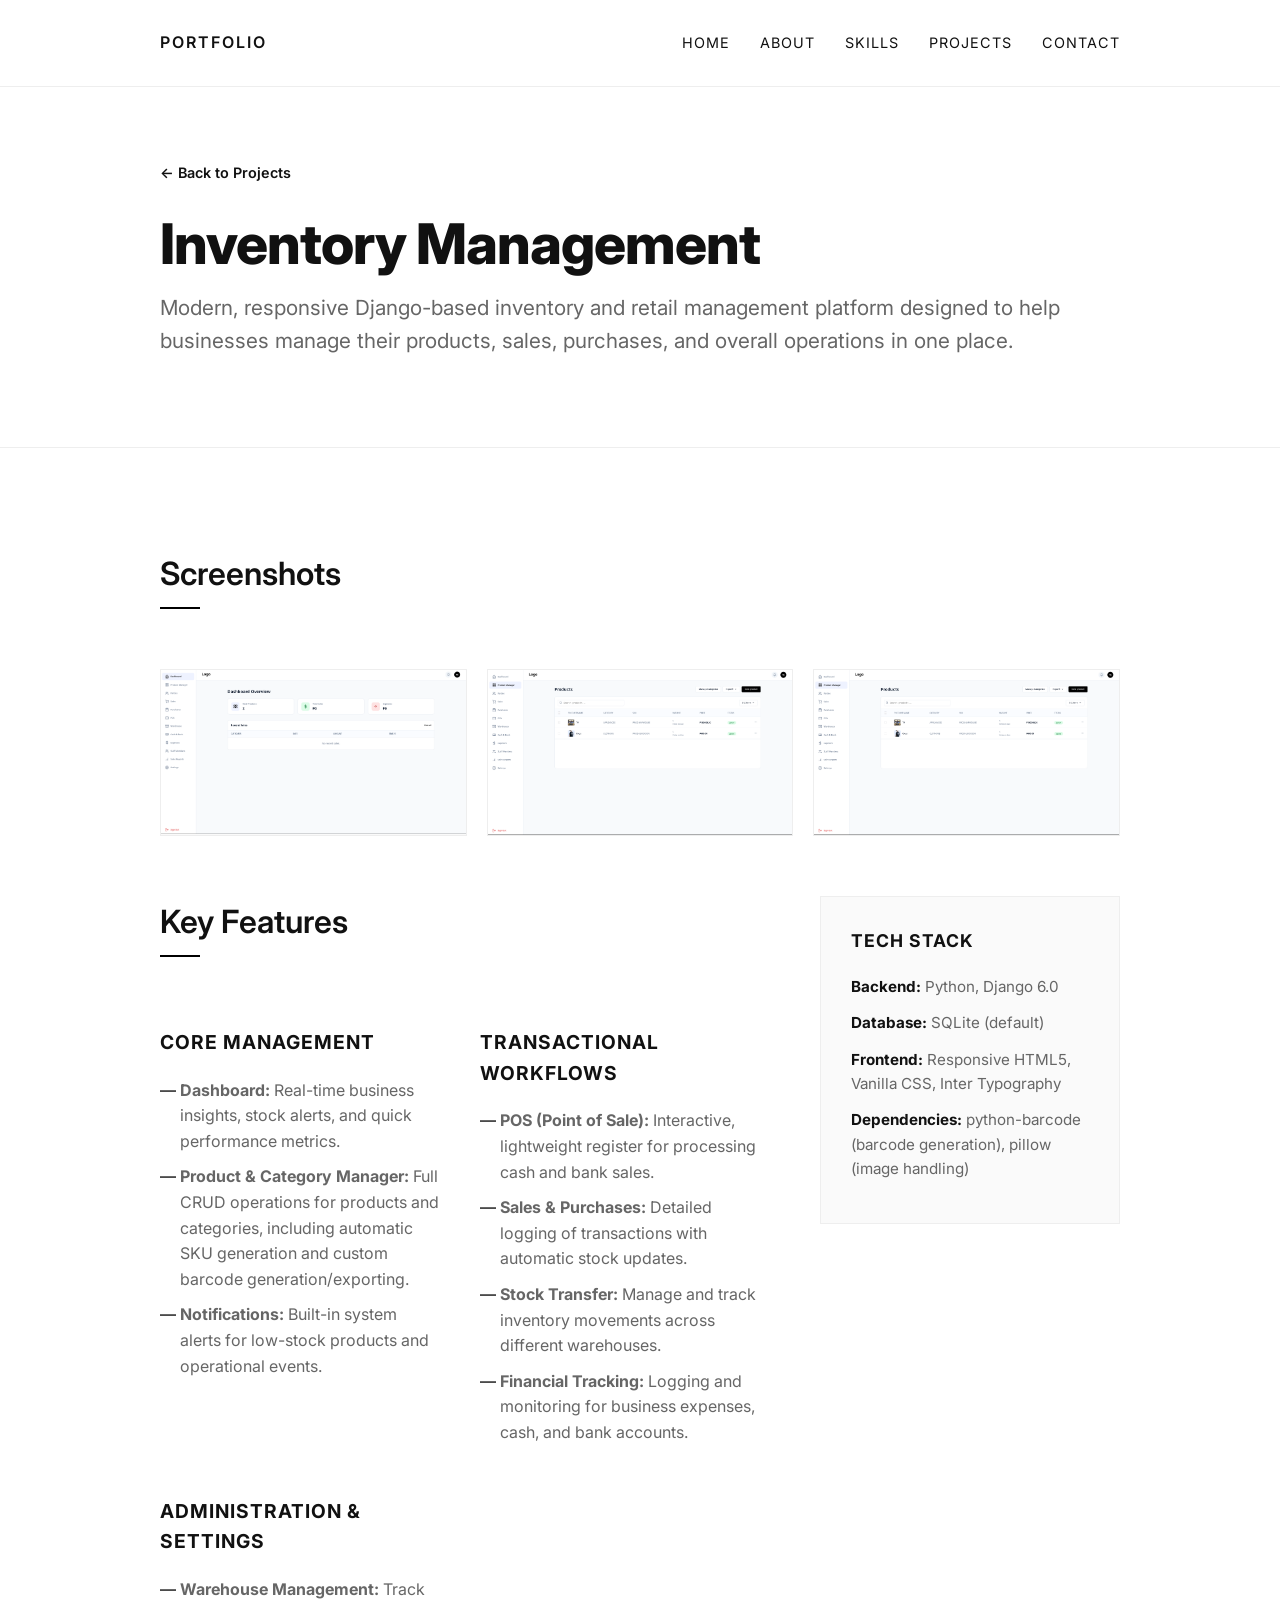
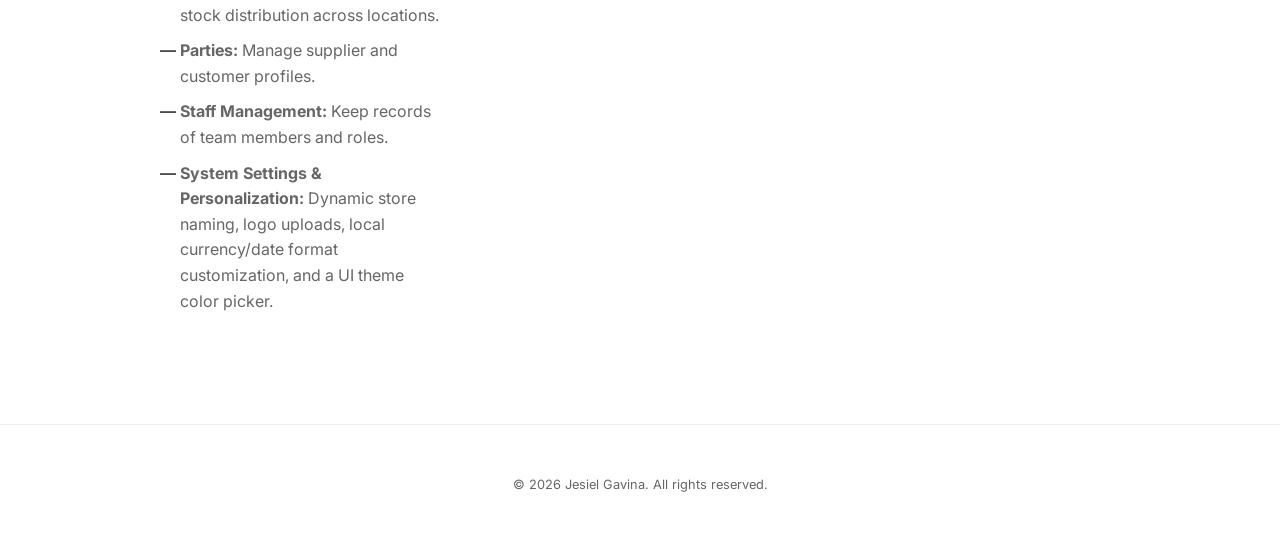
==== portfolio.html @ c1a0f416 "portfolio" ====
<!DOCTYPE html>
<html lang="en">
<head>
    <meta charset="UTF-8">
    <meta name="viewport" content="width=device-width, initial-scale=1.0">
    <title>Inventory Management | Portfolio</title>
    <link rel="stylesheet" href="styles.css">
    <link rel="preconnect" href="https://fonts.googleapis.com">
    <link rel="preconnect" href="https://fonts.gstatic.com" crossorigin>
    <link href="https://fonts.googleapis.com/css2?family=Inter:wght@300;400;600&display=swap" rel="stylesheet">
</head>
<body>
    <header>
        <nav>
            <div class="logo"><a href="index.html" style="text-decoration: none; color: inherit;">PORTFOLIO</a></div>
            <ul>
                <li><a href="index.html">Home</a></li>
                <li><a href="index.html#about">About</a></li>
                <li><a href="index.html#skills">Skills</a></li>
                <li><a href="index.html#projects">Projects</a></li>
                <li><a href="index.html#contact">Contact</a></li>
            </ul>
        </nav>
    </header>

    <main>
        <section class="project-header">
            <div class="container">
                <a href="index.html#projects" class="back-link">&larr; Back to Projects</a>
                <h1>Inventory Management</h1>
                <p class="tagline">Modern, responsive Django-based inventory and retail management platform designed to help businesses manage their products, sales, purchases, and overall operations in one place.</p>
            </div>
        </section>

        <section id="project-details">
            <div class="container">
                <!-- Project Gallery -->
                <div class="project-gallery">
                    <h2>Screenshots</h2>
                    <div class="gallery-grid">
                        <div class="gallery-item">
                            <img src="media/Screenshot_20260610_180153-1.png" alt="Inventory Dashboard">
                        </div>
                        <div class="gallery-item">
                            <img src="media/Screenshot_20260610_180209.png" alt="Product Management">
                        </div>
                        <div class="gallery-item">
                            <img src="media/Screenshot_20260610_180209-1.png" alt="POS Register & Sales">
                        </div>
                    </div>
                </div>

                <div class="project-meta-grid">
                    <!-- Key Features -->
                    <div class="features-section">
                        <h2>Key Features</h2>
                        <div class="skills-grid" style="margin-top: 40px;">
                            <div class="skill-category">
                                <h3>Core Management</h3>
                                <ul>
                                    <li><strong>Dashboard:</strong> Real-time business insights, stock alerts, and quick performance metrics.</li>
                                    <li><strong>Product & Category Manager:</strong> Full CRUD operations for products and categories, including automatic SKU generation and custom barcode generation/exporting.</li>
                                    <li><strong>Notifications:</strong> Built-in system alerts for low-stock products and operational events.</li>
                                </ul>
                            </div>
                            <div class="skill-category">
                                <h3>Transactional Workflows</h3>
                                <ul>
                                    <li><strong>POS (Point of Sale):</strong> Interactive, lightweight register for processing cash and bank sales.</li>
                                    <li><strong>Sales & Purchases:</strong> Detailed logging of transactions with automatic stock updates.</li>
                                    <li><strong>Stock Transfer:</strong> Manage and track inventory movements across different warehouses.</li>
                                    <li><strong>Financial Tracking:</strong> Logging and monitoring for business expenses, cash, and bank accounts.</li>
                                </ul>
                            </div>
                            <div class="skill-category">
                                <h3>Administration & Settings</h3>
                                <ul>
                                    <li><strong>Warehouse Management:</strong> Track stock distribution across locations.</li>
                                    <li><strong>Parties:</strong> Manage supplier and customer profiles.</li>
                                    <li><strong>Staff Management:</strong> Keep records of team members and roles.</li>
                                    <li><strong>System Settings & Personalization:</strong> Dynamic store naming, logo uploads, local currency/date format customization, and a UI theme color picker.</li>
                                </ul>
                            </div>
                        </div>
                    </div>

                    <!-- Tech Stack Sidebar -->
                    <div class="sidebar-section">
                        <div class="tech-stack-card">
                            <h3>Tech Stack</h3>
                            <ul>
                                <li><strong>Backend:</strong> Python, Django 6.0</li>
                                <li><strong>Database:</strong> SQLite (default)</li>
                                <li><strong>Frontend:</strong> Responsive HTML5, Vanilla CSS, Inter Typography</li>
                                <li><strong>Dependencies:</strong> python-barcode (barcode generation), pillow (image handling)</li>
                            </ul>
                        </div>
                    </div>
                </div>
            </div>
        </section>
    </main>

    <footer>
        <div class="container">
            <p>&copy; 2026 Jesiel Gavina. All rights reserved.</p>
        </div>
    </footer>

    <script src="script.js"></script>
</body>
</html>
---- styles.css ----
:root {
    --bg-color: #ffffff;
    --text-color: #111111;
    --accent-color: #000000;
    --secondary-text: #666666;
    --border-color: #eeeeee;
    --section-padding: 100px 0;
    --container-width: 1000px;
}

* {
    margin: 0;
    padding: 0;
    box-sizing: border-box;
}

html {
    scroll-behavior: smooth;
}

body {
    font-family: 'Inter', -apple-system, BlinkMacSystemFont, 'Segoe UI', Roboto, sans-serif;
    background-color: var(--bg-color);
    color: var(--text-color);
    line-height: 1.6;
}

.container {
    max-width: var(--container-width);
    margin: 0 auto;
    padding: 0 20px;
}

/* Header & Nav */
header {
    padding: 30px 0;
    position: fixed;
    width: 100%;
    top: 0;
    background: rgba(255, 255, 255, 0.9);
    backdrop-filter: blur(5px);
    z-index: 1000;
    border-bottom: 1px solid var(--border-color);
}

nav {
    display: flex;
    justify-content: space-between;
    align-items: center;
    max-width: var(--container-width);
    margin: 0 auto;
    padding: 0 20px;
}

.logo {
    font-weight: 600;
    letter-spacing: 2px;
}

nav ul {
    display: flex;
    list-style: none;
}

nav ul li {
    margin-left: 30px;
}

nav ul li a {
    text-decoration: none;
    color: var(--text-color);
    font-size: 0.9rem;
    text-transform: uppercase;
    letter-spacing: 1px;
    transition: opacity 0.3s ease;
}

nav ul li a:hover {
    opacity: 0.6;
}

/* Sections */
section {
    padding: var(--section-padding);
}

h2 {
    font-size: 2rem;
    font-weight: 600;
    margin-bottom: 40px;
    position: relative;
    display: inline-block;
}

h2::after {
    content: '';
    position: absolute;
    bottom: -10px;
    left: 0;
    width: 40px;
    height: 2px;
    background: var(--accent-color);
}

/* Hero Section */
#hero {
    height: 100vh;
    display: flex;
    align-items: center;
    text-align: left;
    padding-top: 80px;
}

#hero h1 {
    font-size: 5.5rem;
    font-weight: 800;
    line-height: 1.05;
    margin-bottom: 24px;
    letter-spacing: -2px;
}

#hero .subtitle {
    font-size: 1.5rem;
    font-weight: 500;
    color: var(--secondary-text);
    margin-bottom: 48px;
    letter-spacing: -0.5px;
}

.btn {
    display: inline-block;
    padding: 12px 30px;
    background-color: var(--accent-color);
    color: #fff;
    text-decoration: none;
    font-size: 0.9rem;
    font-weight: 600;
    transition: transform 0.3s ease, background-color 0.3s ease;
}

.btn:hover {
    background-color: #333;
    transform: translateY(-2px);
}

/* About Section */
#about p {
    font-size: 1.2rem;
    max-width: 700px;
    color: var(--secondary-text);
}

/* Skills Section */
.skills-grid {
    display: grid;
    grid-template-columns: repeat(auto-fit, minmax(250px, 1fr));
    gap: 40px;
}

.skill-category h3 {
    font-size: 1.2rem;
    margin-bottom: 20px;
    text-transform: uppercase;
    letter-spacing: 1px;
}

.skill-category ul {
    list-style: none;
}

.skill-category ul li {
    margin-bottom: 10px;
    color: var(--secondary-text);
    position: relative;
    padding-left: 20px;
}

.skill-category ul li::before {
    content: '—';
    position: absolute;
    left: 0;
    color: var(--accent-color);
}

/* Projects Section */
.projects-grid {
    display: grid;
    grid-template-columns: repeat(auto-fit, minmax(300px, 1fr));
    gap: 30px;
}

.project-card {
    padding: 30px;
    border: 1px solid var(--border-color);
    transition: border-color 0.3s ease;
}

.project-card:hover {
    border-color: var(--accent-color);
}

.project-card h3 {
    margin-bottom: 15px;
}

.project-card p {
    color: var(--secondary-text);
    margin-bottom: 20px;
    font-size: 0.95rem;
}

.project-link {
    text-decoration: none;
    color: var(--accent-color);
    font-weight: 600;
    font-size: 0.85rem;
}

/* Contact Section */
#contact .contact-links {
    display: flex;
    gap: 30px;
    margin-top: 20px;
}

#contact .contact-links a {
    text-decoration: none;
    color: var(--accent-color);
    font-weight: 600;
    position: relative;
}

#contact .contact-links a::after {
    content: '';
    position: absolute;
    bottom: -2px;
    left: 0;
    width: 0;
    height: 1px;
    background: var(--accent-color);
    transition: width 0.3s ease;
}

#contact .contact-links a:hover::after {
    width: 100%;
}

/* Footer */
footer {
    padding: 50px 0;
    border-top: 1px solid var(--border-color);
    text-align: center;
    color: var(--secondary-text);
    font-size: 0.8rem;
}

/* Responsive */
@media (max-width: 768px) {
    #hero h1 {
        font-size: 2.5rem;
    }
    
    nav ul {
        display: none; /* Simple for now, can add mobile menu later */
    }
    
    section {
        padding: 60px 0;
    }
}

/* Project Detail Page Styles */
.project-header {
    padding-top: 160px;
    padding-bottom: 60px;
    border-bottom: 1px solid var(--border-color);
}

.project-header h1 {
    font-size: 3.5rem;
    font-weight: 800;
    line-height: 1.1;
    margin-bottom: 15px;
    letter-spacing: -1px;
}

.project-header .tagline {
    font-size: 1.3rem;
    color: var(--secondary-text);
    margin-bottom: 30px;
}

.back-link {
    display: inline-flex;
    align-items: center;
    text-decoration: none;
    color: var(--text-color);
    font-weight: 600;
    font-size: 0.9rem;
    margin-bottom: 30px;
    transition: transform 0.2s ease;
}

.back-link:hover {
    transform: translateX(-5px);
}

.project-meta-grid {
    display: grid;
    grid-template-columns: 2fr 1fr;
    gap: 60px;
    margin-top: 60px;
}

.tech-stack-card {
    padding: 30px;
    background-color: #fafafa;
    border: 1px solid var(--border-color);
}

.tech-stack-card h3 {
    margin-bottom: 20px;
    font-size: 1.1rem;
    text-transform: uppercase;
    letter-spacing: 1px;
}

.tech-stack-card ul {
    list-style: none;
}

.tech-stack-card ul li {
    margin-bottom: 12px;
    font-size: 0.95rem;
    color: var(--secondary-text);
}

.tech-stack-card ul li strong {
    color: var(--text-color);
}

/* Project Gallery */
.project-gallery {
    margin-bottom: 60px;
}

.gallery-grid {
    display: grid;
    grid-template-columns: repeat(auto-fit, minmax(280px, 1fr));
    gap: 20px;
    margin-top: 30px;
}

.gallery-item {
    border: 1px solid var(--border-color);
    overflow: hidden;
    transition: transform 0.3s ease, border-color 0.3s ease;
    background-color: #fafafa;
}

.gallery-item:hover {
    transform: translateY(-5px);
    border-color: var(--accent-color);
}

.gallery-item img {
    width: 100%;
    height: auto;
    display: block;
    object-fit: cover;
    transition: transform 0.3s ease;
}

.gallery-item:hover img {
    transform: scale(1.02);
}

@media (max-width: 768px) {
    .project-header h1 {
        font-size: 2.5rem;
    }
    .project-meta-grid {
        grid-template-columns: 1fr;
        gap: 40px;
    }
}
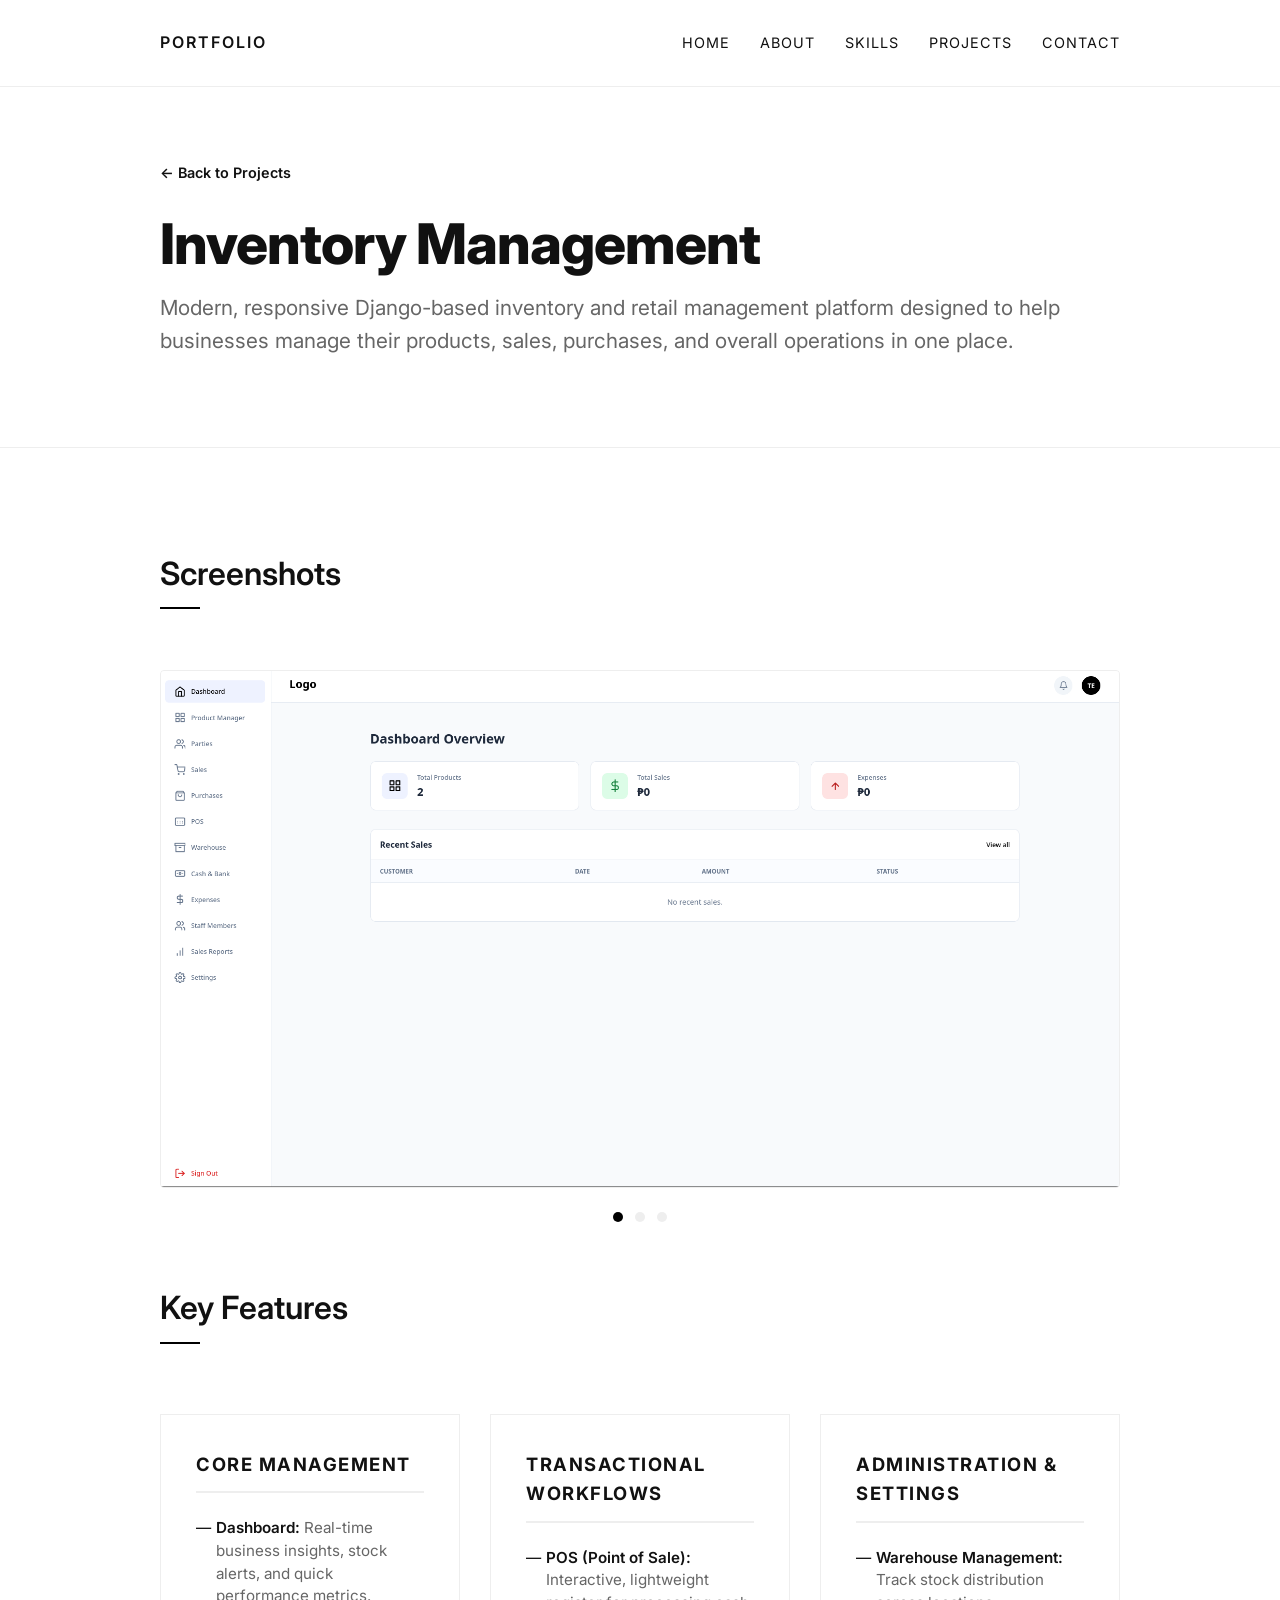
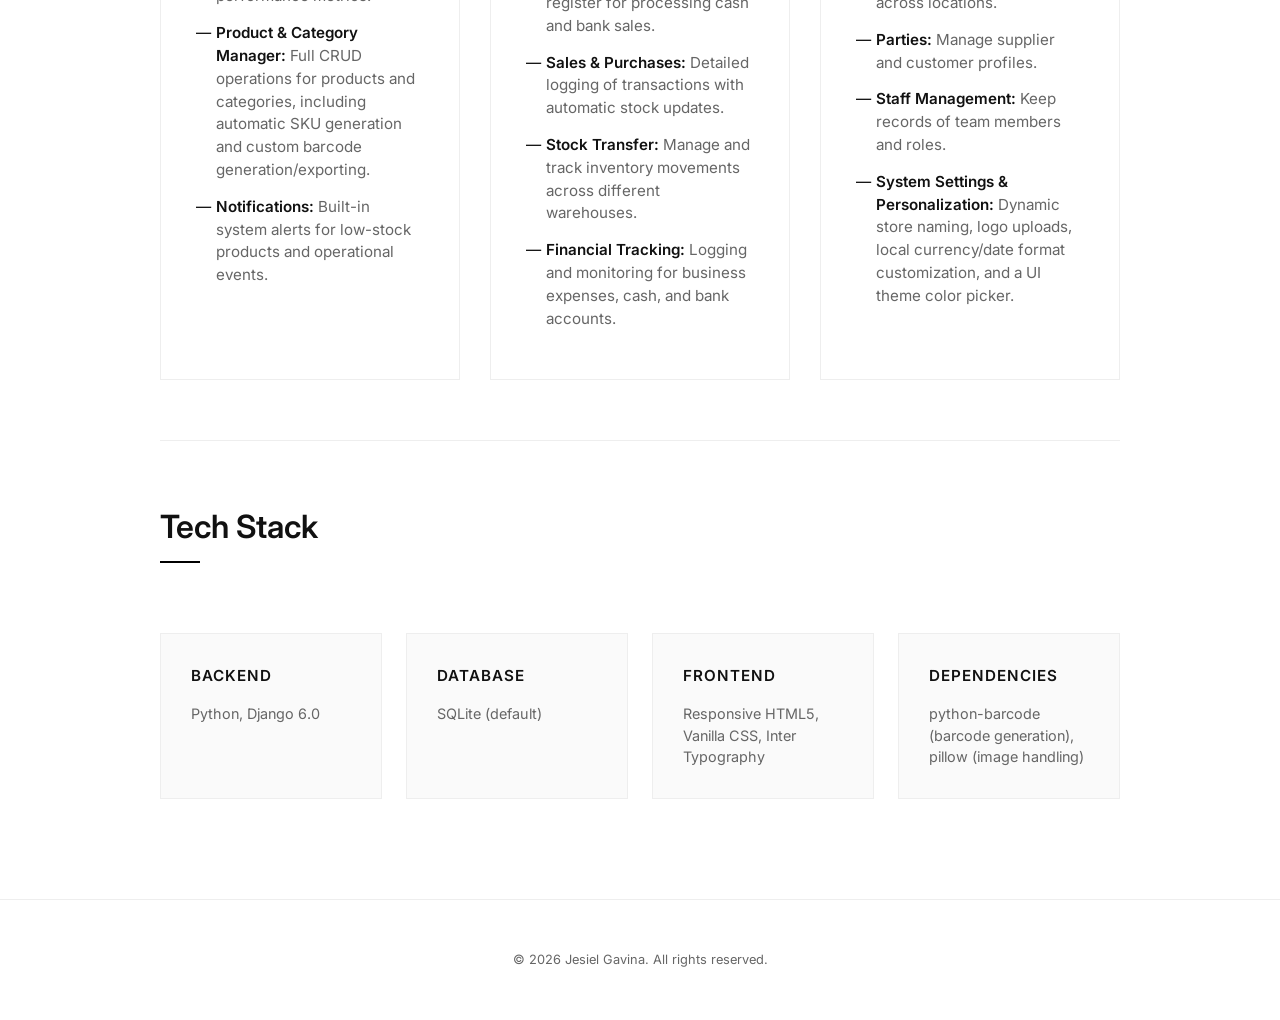
==== commit 8f8d8dcb: "Updated" ====
--- a/portfolio.html
+++ b/portfolio.html
@@ -34,66 +34,81 @@
 
         <section id="project-details">
             <div class="container">
-                <!-- Project Gallery -->
+                <!-- Project Gallery (Carousel) -->
                 <div class="project-gallery">
                     <h2>Screenshots</h2>
-                    <div class="gallery-grid">
-                        <div class="gallery-item">
-                            <img src="media/Screenshot_20260610_180153-1.png" alt="Inventory Dashboard">
+                    <div class="carousel-container">
+                        <div class="carousel-wrapper">
+                            <div class="carousel-slide">
+                                <img src="media/Screenshot_20260610_180153-1.png" alt="Inventory Dashboard">
+                            </div>
+                            <div class="carousel-slide">
+                                <img src="media/Screenshot_20260610_180209.png" alt="Product Management">
+                            </div>
+                            <div class="carousel-slide">
+                                <img src="media/Screenshot_20260610_180209-1.png" alt="POS Register & Sales">
+                            </div>
                         </div>
-                        <div class="gallery-item">
-                            <img src="media/Screenshot_20260610_180209.png" alt="Product Management">
-                        </div>
-                        <div class="gallery-item">
-                            <img src="media/Screenshot_20260610_180209-1.png" alt="POS Register & Sales">
+                        <div class="carousel-dots">
+                            <span class="dot active"></span>
+                            <span class="dot"></span>
+                            <span class="dot"></span>
                         </div>
                     </div>
                 </div>
 
-                <div class="project-meta-grid">
-                    <!-- Key Features -->
-                    <div class="features-section">
-                        <h2>Key Features</h2>
-                        <div class="skills-grid" style="margin-top: 40px;">
-                            <div class="skill-category">
-                                <h3>Core Management</h3>
-                                <ul>
-                                    <li><strong>Dashboard:</strong> Real-time business insights, stock alerts, and quick performance metrics.</li>
-                                    <li><strong>Product & Category Manager:</strong> Full CRUD operations for products and categories, including automatic SKU generation and custom barcode generation/exporting.</li>
-                                    <li><strong>Notifications:</strong> Built-in system alerts for low-stock products and operational events.</li>
-                                </ul>
-                            </div>
-                            <div class="skill-category">
-                                <h3>Transactional Workflows</h3>
-                                <ul>
-                                    <li><strong>POS (Point of Sale):</strong> Interactive, lightweight register for processing cash and bank sales.</li>
-                                    <li><strong>Sales & Purchases:</strong> Detailed logging of transactions with automatic stock updates.</li>
-                                    <li><strong>Stock Transfer:</strong> Manage and track inventory movements across different warehouses.</li>
-                                    <li><strong>Financial Tracking:</strong> Logging and monitoring for business expenses, cash, and bank accounts.</li>
-                                </ul>
-                            </div>
-                            <div class="skill-category">
-                                <h3>Administration & Settings</h3>
-                                <ul>
-                                    <li><strong>Warehouse Management:</strong> Track stock distribution across locations.</li>
-                                    <li><strong>Parties:</strong> Manage supplier and customer profiles.</li>
-                                    <li><strong>Staff Management:</strong> Keep records of team members and roles.</li>
-                                    <li><strong>System Settings & Personalization:</strong> Dynamic store naming, logo uploads, local currency/date format customization, and a UI theme color picker.</li>
-                                </ul>
-                            </div>
+                <!-- Key Features Section -->
+                <div class="features-section">
+                    <h2>Key Features</h2>
+                    <div class="features-row">
+                        <div class="feature-card">
+                            <h3>Core Management</h3>
+                            <ul>
+                                <li><strong>Dashboard:</strong> Real-time business insights, stock alerts, and quick performance metrics.</li>
+                                <li><strong>Product & Category Manager:</strong> Full CRUD operations for products and categories, including automatic SKU generation and custom barcode generation/exporting.</li>
+                                <li><strong>Notifications:</strong> Built-in system alerts for low-stock products and operational events.</li>
+                            </ul>
+                        </div>
+                        <div class="feature-card">
+                            <h3>Transactional Workflows</h3>
+                            <ul>
+                                <li><strong>POS (Point of Sale):</strong> Interactive, lightweight register for processing cash and bank sales.</li>
+                                <li><strong>Sales & Purchases:</strong> Detailed logging of transactions with automatic stock updates.</li>
+                                <li><strong>Stock Transfer:</strong> Manage and track inventory movements across different warehouses.</li>
+                                <li><strong>Financial Tracking:</strong> Logging and monitoring for business expenses, cash, and bank accounts.</li>
+                            </ul>
+                        </div>
+                        <div class="feature-card">
+                            <h3>Administration & Settings</h3>
+                            <ul>
+                                <li><strong>Warehouse Management:</strong> Track stock distribution across locations.</li>
+                                <li><strong>Parties:</strong> Manage supplier and customer profiles.</li>
+                                <li><strong>Staff Management:</strong> Keep records of team members and roles.</li>
+                                <li><strong>System Settings & Personalization:</strong> Dynamic store naming, logo uploads, local currency/date format customization, and a UI theme color picker.</li>
+                            </ul>
                         </div>
                     </div>
+                </div>
 
-                    <!-- Tech Stack Sidebar -->
-                    <div class="sidebar-section">
-                        <div class="tech-stack-card">
-                            <h3>Tech Stack</h3>
-                            <ul>
-                                <li><strong>Backend:</strong> Python, Django 6.0</li>
-                                <li><strong>Database:</strong> SQLite (default)</li>
-                                <li><strong>Frontend:</strong> Responsive HTML5, Vanilla CSS, Inter Typography</li>
-                                <li><strong>Dependencies:</strong> python-barcode (barcode generation), pillow (image handling)</li>
-                            </ul>
+                <!-- Tech Stack Section -->
+                <div class="tech-stack-section">
+                    <h2>Tech Stack</h2>
+                    <div class="tech-grid">
+                        <div class="tech-item">
+                            <h4>Backend</h4>
+                            <p>Python, Django 6.0</p>
+                        </div>
+                        <div class="tech-item">
+                            <h4>Database</h4>
+                            <p>SQLite (default)</p>
+                        </div>
+                        <div class="tech-item">
+                            <h4>Frontend</h4>
+                            <p>Responsive HTML5, Vanilla CSS, Inter Typography</p>
+                        </div>
+                        <div class="tech-item">
+                            <h4>Dependencies</h4>
+                            <p>python-barcode (barcode generation), pillow (image handling)</p>
                         </div>
                     </div>
                 </div>
--- a/styles.css
+++ b/styles.css
@@ -305,82 +305,177 @@
     transform: translateX(-5px);
 }
 
-.project-meta-grid {
+/* Carousel Gallery */
+.project-gallery {
+    margin-bottom: 60px;
+}
+
+.carousel-container {
+    position: relative;
+    width: 100%;
+    margin-top: 30px;
+}
+
+.carousel-wrapper {
+    display: flex;
+    overflow-x: auto;
+    scroll-snap-type: x mandatory;
+    scroll-behavior: smooth;
+    scrollbar-width: none; /* Hide scrollbar */
+}
+
+.carousel-wrapper::-webkit-scrollbar {
+    display: none; /* Safari/Chrome */
+}
+
+.carousel-slide {
+    flex: 0 0 100%;
+    scroll-snap-align: start;
+    display: flex;
+    justify-content: center;
+    align-items: center;
+    padding: 0;
+}
+
+.carousel-slide img {
+    width: 100%;
+    max-height: 600px;
+    object-fit: contain;
+    border: 1px solid var(--border-color);
+    background-color: #fafafa;
+    border-radius: 4px;
+}
+
+/* Dots */
+.carousel-dots {
+    display: flex;
+    justify-content: center;
+    gap: 12px;
+    margin-top: 24px;
+}
+
+.dot {
+    width: 10px;
+    height: 10px;
+    border-radius: 50%;
+    background-color: var(--border-color);
+    cursor: pointer;
+    transition: background-color 0.3s ease, transform 0.2s ease;
+}
+
+.dot:hover {
+    transform: scale(1.2);
+}
+
+.dot.active {
+    background-color: var(--accent-color);
+}
+
+/* Feature Cards Row */
+.features-row {
     display: grid;
-    grid-template-columns: 2fr 1fr;
-    gap: 60px;
+    grid-template-columns: repeat(3, 1fr);
+    gap: 30px;
+    margin-top: 40px;
+    margin-bottom: 60px;
+}
+
+.feature-card {
+    padding: 35px;
+    border: 1px solid var(--border-color);
+    background-color: #ffffff;
+    transition: transform 0.3s cubic-bezier(0.16, 1, 0.3, 1), border-color 0.3s ease;
+}
+
+.feature-card:hover {
+    transform: translateY(-6px);
+    border-color: var(--accent-color);
+}
+
+.feature-card h3 {
+    font-size: 1.15rem;
+    margin-bottom: 24px;
+    text-transform: uppercase;
+    letter-spacing: 1.5px;
+    border-bottom: 2px solid var(--border-color);
+    padding-bottom: 12px;
+}
+
+.feature-card ul {
+    list-style: none;
+}
+
+.feature-card ul li {
+    margin-bottom: 14px;
+    color: var(--secondary-text);
+    position: relative;
+    padding-left: 20px;
+    font-size: 0.95rem;
+    line-height: 1.5;
+}
+
+.feature-card ul li strong {
+    color: var(--text-color);
+    font-weight: 600;
+}
+
+.feature-card ul li::before {
+    content: '—';
+    position: absolute;
+    left: 0;
+    color: var(--accent-color);
+}
+
+/* Tech Stack Bottom Layout */
+.tech-stack-section {
+    border-top: 1px solid var(--border-color);
+    padding-top: 60px;
     margin-top: 60px;
 }
 
-.tech-stack-card {
+.tech-grid {
+    display: grid;
+    grid-template-columns: repeat(4, 1fr);
+    gap: 24px;
+    margin-top: 40px;
+}
+
+.tech-item {
+    border: 1px solid var(--border-color);
     padding: 30px;
     background-color: #fafafa;
-    border: 1px solid var(--border-color);
-}
-
-.tech-stack-card h3 {
-    margin-bottom: 20px;
-    font-size: 1.1rem;
+    transition: border-color 0.3s ease, background-color 0.3s ease;
+}
+
+.tech-item:hover {
+    border-color: var(--accent-color);
+    background-color: #ffffff;
+}
+
+.tech-item h4 {
     text-transform: uppercase;
     letter-spacing: 1px;
-}
-
-.tech-stack-card ul {
-    list-style: none;
-}
-
-.tech-stack-card ul li {
-    margin-bottom: 12px;
+    margin-bottom: 15px;
     font-size: 0.95rem;
-    color: var(--secondary-text);
-}
-
-.tech-stack-card ul li strong {
-    color: var(--text-color);
-}
-
-/* Project Gallery */
-.project-gallery {
-    margin-bottom: 60px;
-}
-
-.gallery-grid {
-    display: grid;
-    grid-template-columns: repeat(auto-fit, minmax(280px, 1fr));
-    gap: 20px;
-    margin-top: 30px;
-}
-
-.gallery-item {
-    border: 1px solid var(--border-color);
-    overflow: hidden;
-    transition: transform 0.3s ease, border-color 0.3s ease;
-    background-color: #fafafa;
-}
-
-.gallery-item:hover {
-    transform: translateY(-5px);
-    border-color: var(--accent-color);
-}
-
-.gallery-item img {
-    width: 100%;
-    height: auto;
-    display: block;
-    object-fit: cover;
-    transition: transform 0.3s ease;
-}
-
-.gallery-item:hover img {
-    transform: scale(1.02);
+    font-weight: 600;
+}
+
+.tech-item p {
+    color: var(--secondary-text);
+    font-size: 0.9rem;
+    line-height: 1.5;
 }
 
 @media (max-width: 768px) {
     .project-header h1 {
         font-size: 2.5rem;
     }
-    .project-meta-grid {
+    .features-row {
         grid-template-columns: 1fr;
-        gap: 40px;
-    }
-}
+        gap: 20px;
+    }
+    .tech-grid {
+        grid-template-columns: 1fr;
+        gap: 15px;
+    }
+}
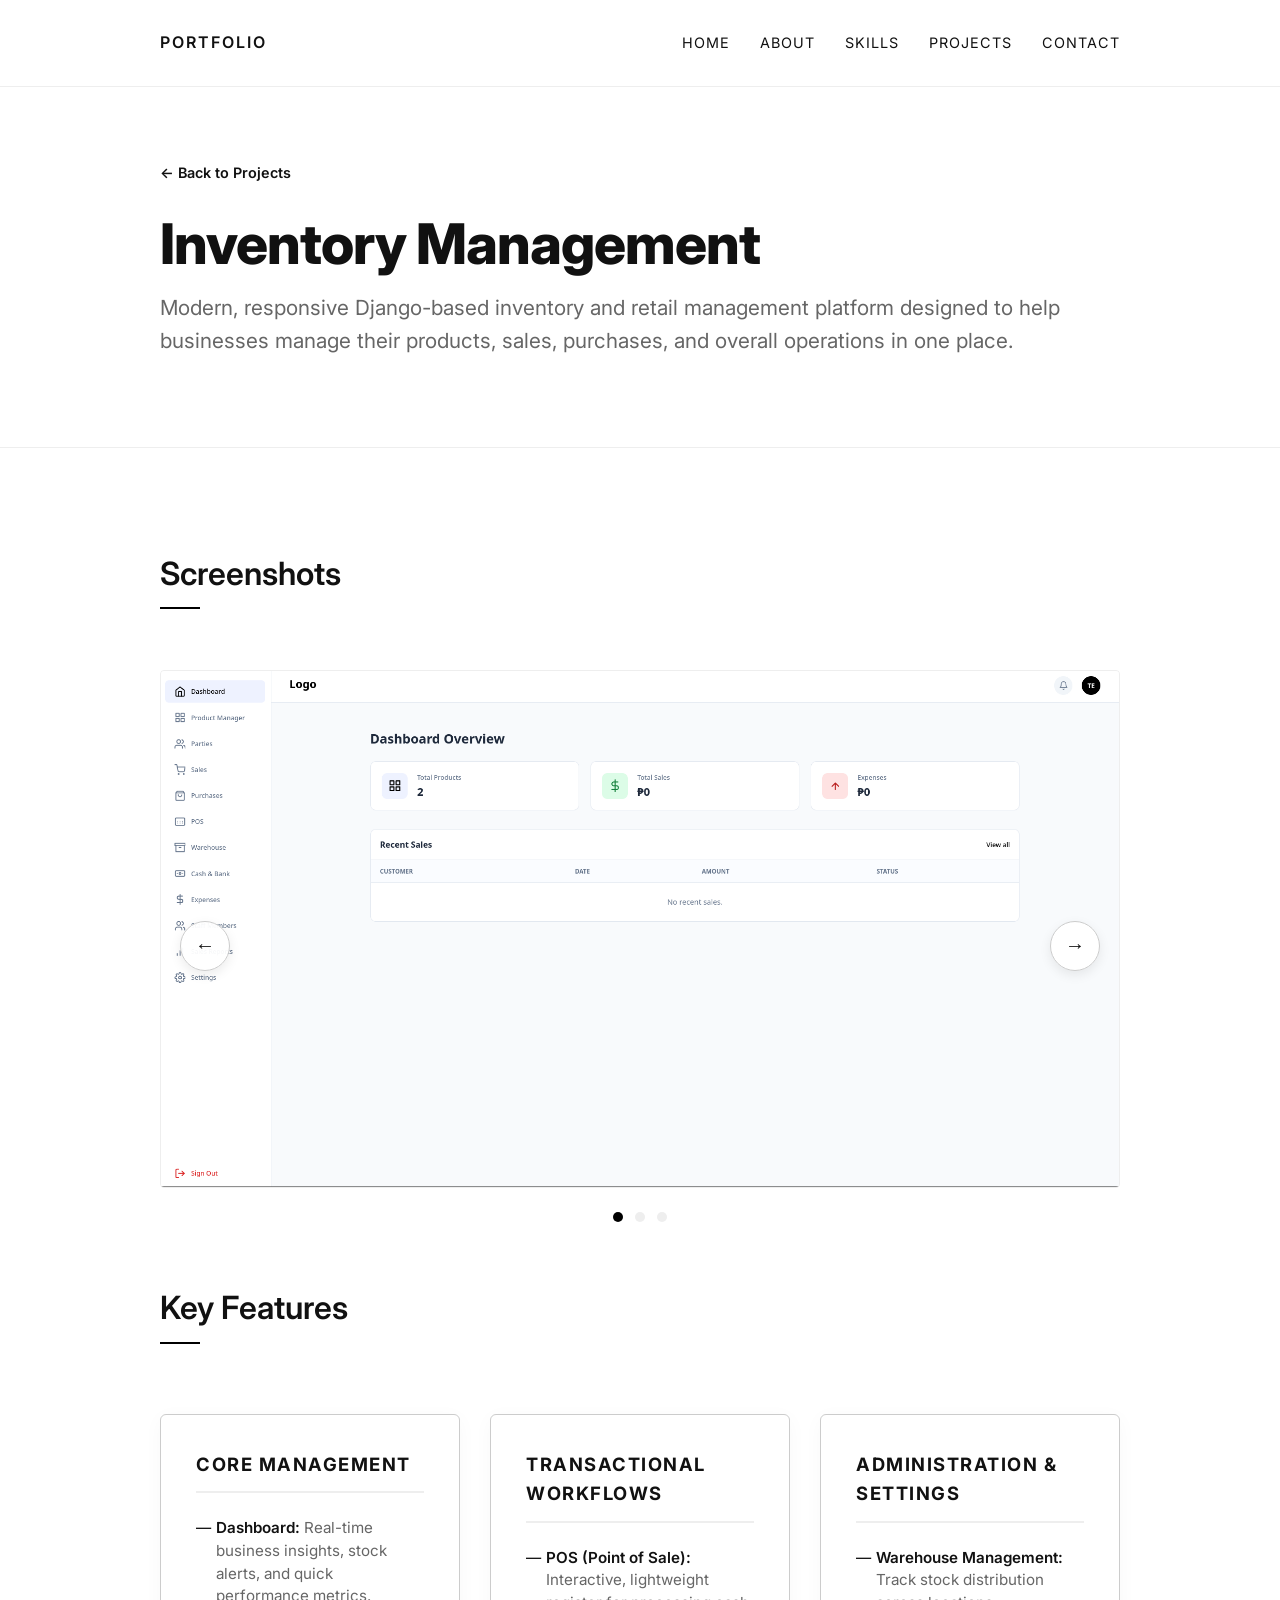
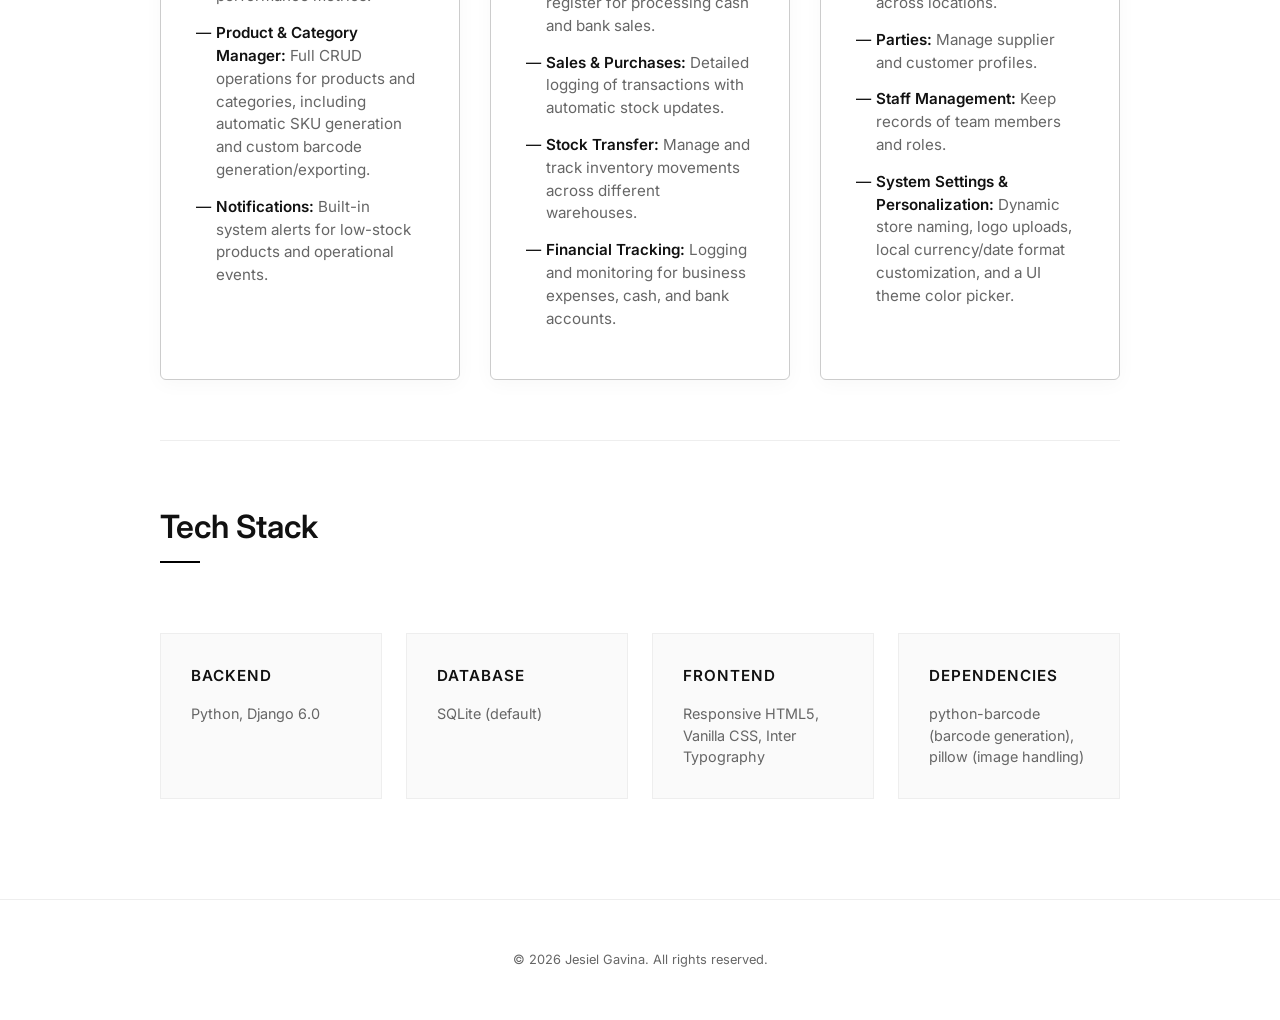
==== commit e28b9a9d: "Updated" ====
--- a/portfolio.html
+++ b/portfolio.html
@@ -38,6 +38,7 @@
                 <div class="project-gallery">
                     <h2>Screenshots</h2>
                     <div class="carousel-container">
+                        <button class="carousel-btn prev-btn" aria-label="Previous Slide">&larr;</button>
                         <div class="carousel-wrapper">
                             <div class="carousel-slide">
                                 <img src="media/Screenshot_20260610_180153-1.png" alt="Inventory Dashboard">
@@ -49,6 +50,7 @@
                                 <img src="media/Screenshot_20260610_180209-1.png" alt="POS Register & Sales">
                             </div>
                         </div>
+                        <button class="carousel-btn next-btn" aria-label="Next Slide">&rarr;</button>
                         <div class="carousel-dots">
                             <span class="dot active"></span>
                             <span class="dot"></span>
--- a/styles.css
+++ b/styles.css
@@ -316,6 +316,54 @@
     margin-top: 30px;
 }
 
+/* Carousel Buttons */
+.carousel-btn {
+    position: absolute;
+    top: 50%;
+    transform: translateY(-50%);
+    background: rgba(255, 255, 255, 0.95);
+    border: 1px solid #cccccc;
+    color: var(--text-color);
+    width: 50px;
+    height: 50px;
+    border-radius: 50%;
+    cursor: pointer;
+    display: flex;
+    justify-content: center;
+    align-items: center;
+    font-size: 1.25rem;
+    font-weight: bold;
+    z-index: 10;
+    transition: background 0.3s ease, border-color 0.3s ease, transform 0.2s cubic-bezier(0.16, 1, 0.3, 1), box-shadow 0.3s ease;
+    box-shadow: 0 4px 12px rgba(0, 0, 0, 0.08);
+}
+
+.carousel-btn:hover {
+    background: var(--text-color);
+    color: #ffffff;
+    border-color: var(--text-color);
+    box-shadow: 0 6px 16px rgba(0, 0, 0, 0.15);
+}
+
+.carousel-btn:active {
+    transform: translateY(-50%) scale(0.95);
+}
+
+.prev-btn {
+    left: 20px;
+}
+
+.next-btn {
+    right: 20px;
+}
+
+/* Hide navigation buttons on mobile touch devices as they support native swipe */
+@media (max-width: 768px) {
+    .carousel-btn {
+        display: none;
+    }
+}
+
 .carousel-wrapper {
     display: flex;
     overflow-x: auto;
@@ -382,14 +430,17 @@
 
 .feature-card {
     padding: 35px;
-    border: 1px solid var(--border-color);
+    border: 1px solid #cccccc; /* Strongly visible crisp border */
     background-color: #ffffff;
-    transition: transform 0.3s cubic-bezier(0.16, 1, 0.3, 1), border-color 0.3s ease;
+    border-radius: 6px; /* Smooth rounded corners */
+    box-shadow: 0 4px 20px rgba(0, 0, 0, 0.03); /* Subtle, elegant drop shadow */
+    transition: transform 0.3s cubic-bezier(0.16, 1, 0.3, 1), border-color 0.3s ease, box-shadow 0.3s ease;
 }
 
 .feature-card:hover {
     transform: translateY(-6px);
     border-color: var(--accent-color);
+    box-shadow: 0 12px 30px rgba(0, 0, 0, 0.08); /* Sophisticated hover shadow */
 }
 
 .feature-card h3 {
